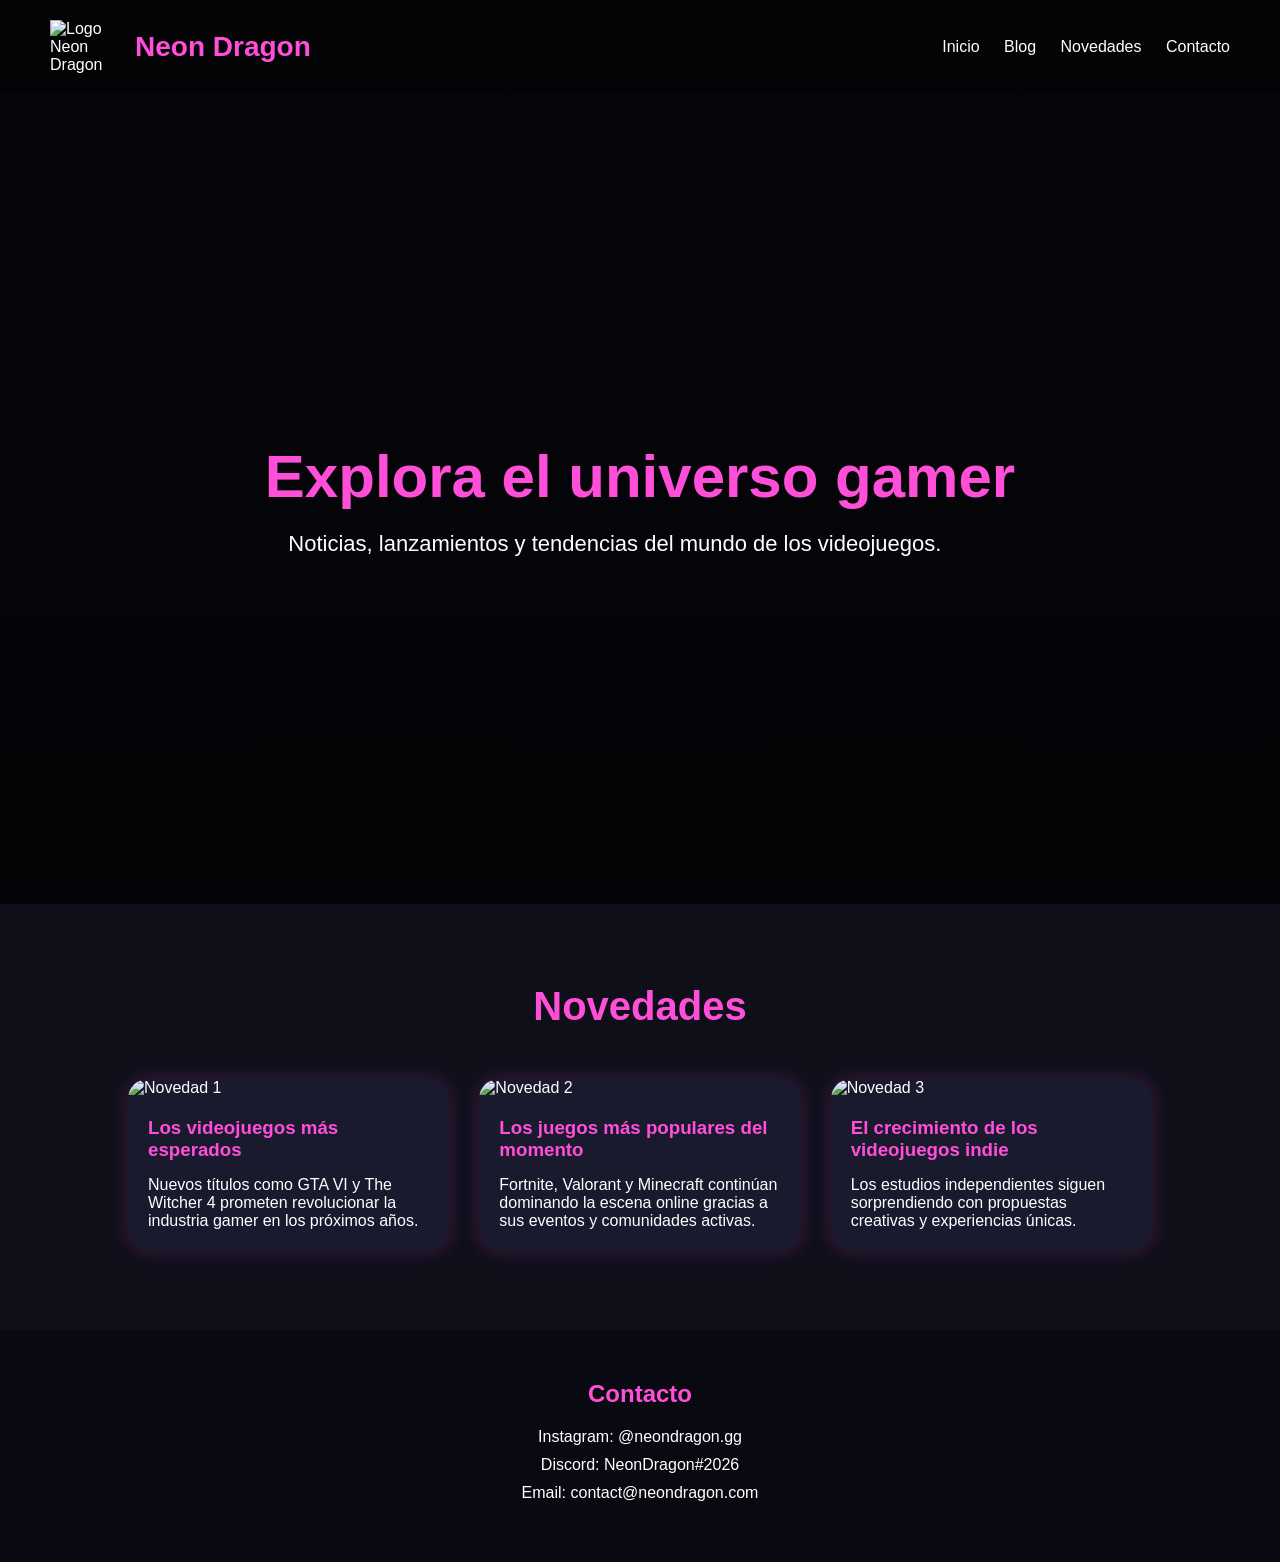
==== index.html @ 20235578 "Add files via upload" ====
<!DOCTYPE html>
<html lang="es">
<head>
    <meta charset="UTF-8">
    <meta name="viewport" content="width=device-width, initial-scale=1.0">
    <title>Neon Dragon</title>
    <link rel="stylesheet" href="style.css">
</head>
<body>

    <header>
        <div class="logo-container">
            <img src="images/logo.png" alt="Logo Neon Dragon" class="logo">
            <h1>Neon Dragon</h1>
        </div>

        <nav>
            <a href="#inicio">Inicio</a>
            <a href="blog.html">Blog</a>
            <a href="#novedades">Novedades</a>
            <a href="#contacto">Contacto</a>
        </nav>
    </header>

    <section class="hero" id="inicio">
        <div class="overlay"></div>

        <div class="hero-content">
            <h2>Explora el universo gamer</h2>

            <p>
                Noticias, lanzamientos y tendencias del mundo de los videojuegos.
            </p>
        </div>
    </section>

    <section class="novedades" id="novedades">

        <h2 class="section-title">Novedades</h2>

        <div class="cards">

            <div class="card">
                <img src="images/novedad1.jpg" alt="Novedad 1">

                <div class="card-content">
                    <h3>Los videojuegos más esperados</h3>

                    <p>
                        Nuevos títulos como GTA VI y The Witcher 4 prometen revolucionar
                        la industria gamer en los próximos años.
                    </p>
                </div>
            </div>

            <div class="card">
                <img src="images/novedad2.jpg" alt="Novedad 2">

                <div class="card-content">
                    <h3>Los juegos más populares del momento</h3>

                    <p>
                        Fortnite, Valorant y Minecraft continúan dominando la escena online
                        gracias a sus eventos y comunidades activas.
                    </p>
                </div>
            </div>

            <div class="card">
                <img src="images/novedad3.jpg" alt="Novedad 3">

                <div class="card-content">
                    <h3>El crecimiento de los videojuegos indie</h3>

                    <p>
                        Los estudios independientes siguen sorprendiendo con propuestas
                        creativas y experiencias únicas.
                    </p>
                </div>
            </div>

        </div>

    </section>

    <footer id="contacto">

        <h2>Contacto</h2>

        <p>Instagram: @neondragon.gg</p>
        <p>Discord: NeonDragon#2026</p>
        <p>Email: contact@neondragon.com</p>

    </footer>

</body>
</html>
---- style.css ----
*{
    margin:0;
    padding:0;
    box-sizing:border-box;
}

body{
    font-family: Arial, sans-serif;
    background:#0f0f1a;
    color:white;
}

/* HEADER */

header{
    display:flex;
    justify-content:space-between;
    align-items:center;
    padding:20px 50px;
    background:rgba(0,0,0,0.7);
    position:sticky;
    top:0;
    z-index:1000;
    backdrop-filter: blur(10px);
}

.logo-container{
    display:flex;
    align-items:center;
    gap:15px;
}

.logo{
    width:70px;
}

header h1{
    color:#ff4fd8;
    font-size:28px;
}

nav a{
    color:white;
    text-decoration:none;
    margin-left:20px;
    transition:0.3s;
}

nav a:hover{
    color:#ff4fd8;
}

/* HERO */

.hero{
    height:90vh;
    background:
    linear-gradient(rgba(0,0,0,0.6), rgba(0,0,0,0.7)),
    url("images/hero-bg.jpg");

    background-size:cover;
    background-position:center;

    display:flex;
    justify-content:center;
    align-items:center;
    text-align:center;
    padding:20px;
}

.hero-content h2{
    font-size:60px;
    margin-bottom:20px;
    color:#ff4fd8;
}

.hero-content p{
    font-size:22px;
    max-width:700px;
}

/* NOVEDADES */

.novedades{
    padding:80px 10%;
}

.section-title{
    text-align:center;
    font-size:40px;
    margin-bottom:50px;
    color:#ff4fd8;
}

.cards{
    display:grid;
    grid-template-columns:repeat(auto-fit,minmax(280px,1fr));
    gap:30px;
}

.card{
    background:#1a1a2e;
    border-radius:20px;
    overflow:hidden;
    transition:0.3s;
    box-shadow:0 0 20px rgba(255,79,216,0.2);
}

.card:hover{
    transform:translateY(-10px);
}

.card img{
    width:100%;
    height:250px;
    object-fit:cover;
}

.card-content{
    padding:20px;
}

.card-content h3{
    margin-bottom:15px;
    color:#ff4fd8;
}

/* BLOG */

.blog-page{
    padding:80px 10%;
}

.blog-post{
    display:flex;
    gap:30px;
    margin-bottom:50px;
    background:#1a1a2e;
    border-radius:20px;
    overflow:hidden;
    box-shadow:0 0 20px rgba(255,79,216,0.2);
}

.blog-post img{
    width:350px;
    object-fit:cover;
}

.blog-text{
    padding:30px;
}

.blog-text h3{
    margin-bottom:20px;
    color:#ff4fd8;
}

/* FOOTER */

footer{
    background:#090912;
    padding:50px 20px;
    text-align:center;
}

footer h2{
    margin-bottom:20px;
    color:#ff4fd8;
}

footer p{
    margin:10px 0;
}

/* RESPONSIVE */

@media(max-width:900px){

    header{
        flex-direction:column;
        gap:20px;
    }

    .hero-content h2{
        font-size:40px;
    }

    .blog-post{
        flex-direction:column;
    }

    .blog-post img{
        width:100%;
        height:250px;
    }

}
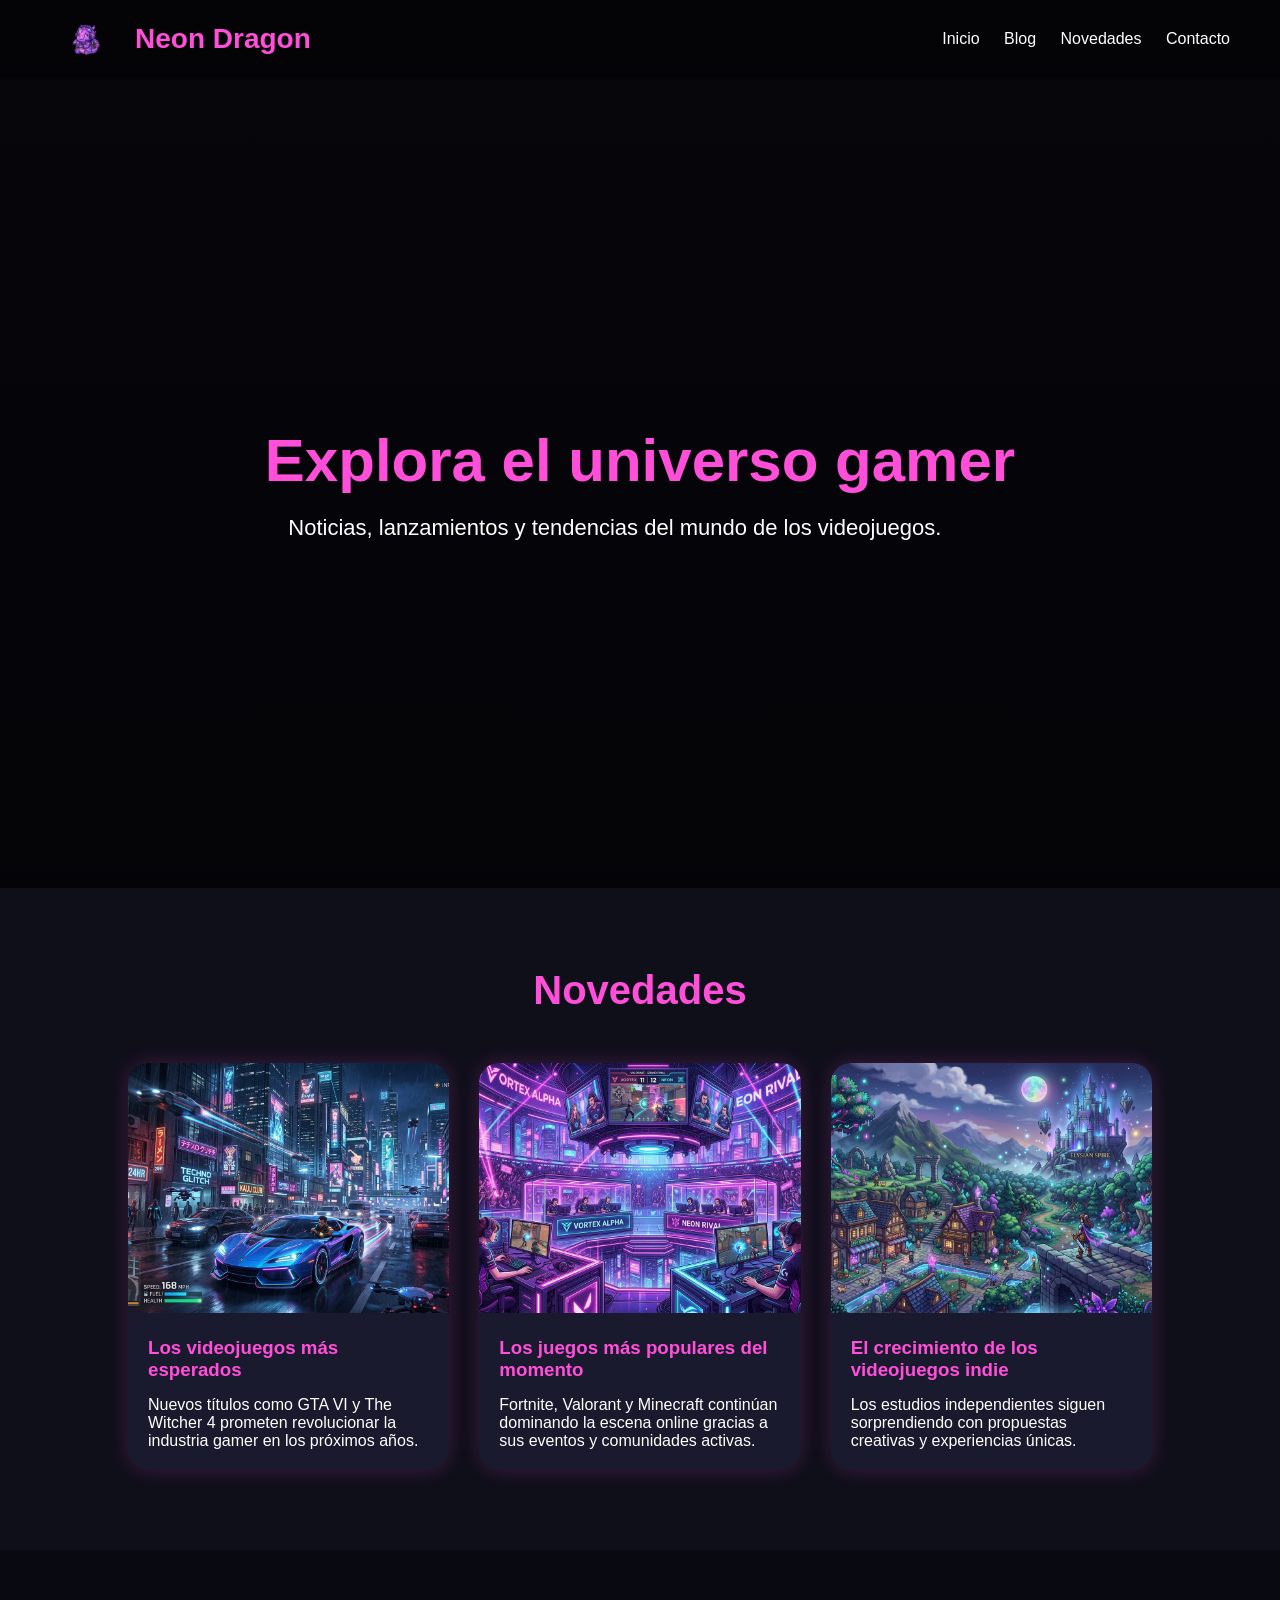
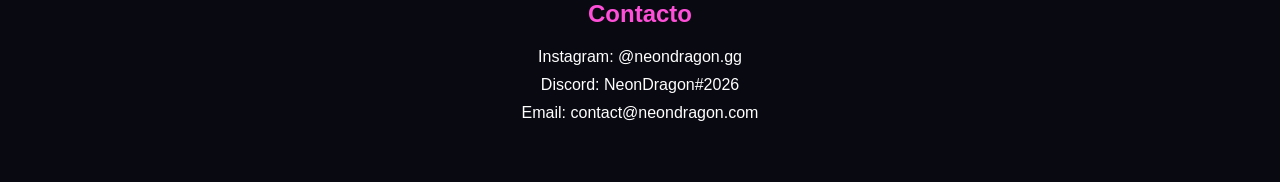
==== commit 6f1f7b79: "Update index.html" ====
--- a/index.html
+++ b/index.html
@@ -10,7 +10,7 @@
 
     <header>
         <div class="logo-container">
-            <img src="images/logo.png" alt="Logo Neon Dragon" class="logo">
+            <img src="logo.png" alt="Logo Neon Dragon" class="logo">
             <h1>Neon Dragon</h1>
         </div>
 
@@ -41,7 +41,7 @@
         <div class="cards">
 
             <div class="card">
-                <img src="images/novedad1.jpg" alt="Novedad 1">
+                <img src="novedad1.jpg" alt="Novedad 1">
 
                 <div class="card-content">
                     <h3>Los videojuegos más esperados</h3>
@@ -54,7 +54,7 @@
             </div>
 
             <div class="card">
-                <img src="images/novedad2.jpg" alt="Novedad 2">
+                <img src="novedad2.jpg" alt="Novedad 2">
 
                 <div class="card-content">
                     <h3>Los juegos más populares del momento</h3>
@@ -67,7 +67,7 @@
             </div>
 
             <div class="card">
-                <img src="images/novedad3.jpg" alt="Novedad 3">
+                <img src="novedad3.jpg" alt="Novedad 3">
 
                 <div class="card-content">
                     <h3>El crecimiento de los videojuegos indie</h3>
@@ -94,4 +94,4 @@
     </footer>
 
 </body>
-</html>+</html>
